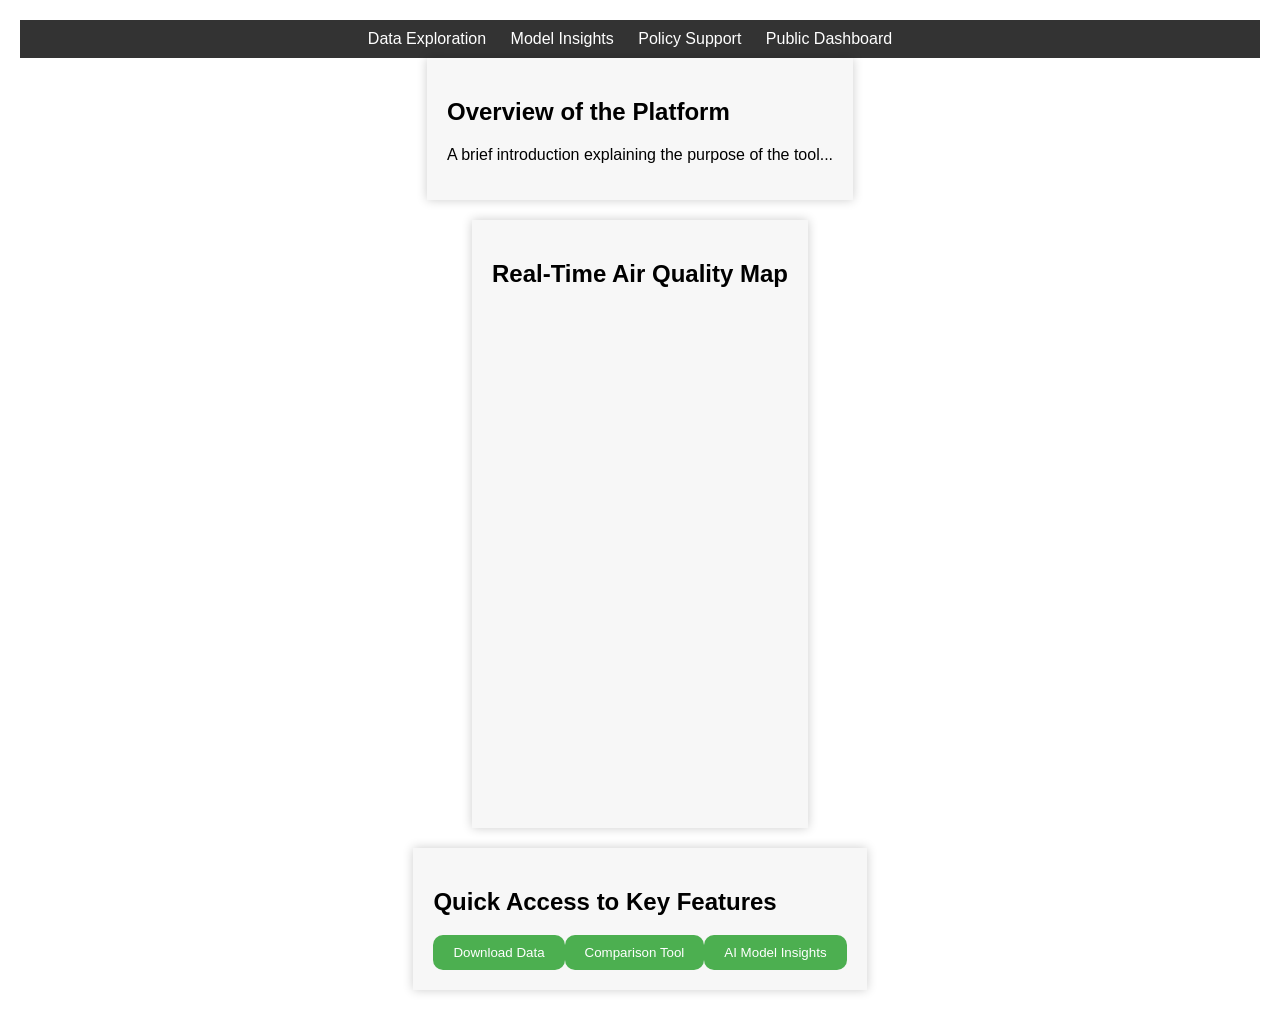
==== index.html @ c9fba131 "Add files via upload" ====
<!-- index.html -->
<!DOCTYPE html>
<html>
<head>
	<title>Air Quality Platform</title>
	<link rel="stylesheet" href="styles.css">
</head>
<body>
	<header>
		<nav>
			<ul>
				<li><a href="#data-exploration">Data Exploration</a></li>
				<li><a href="#model-insights">Model Insights</a></li>
				<li><a href="#policy-support">Policy Support</a></li>
				<li><a href="#public-dashboard">Public Dashboard</a></li>
			</ul>
		</nav>
	</header>
	<main>
		<section id="overview">
			<h1>Overview of the Platform</h1>
			<p>A brief introduction explaining the purpose of the tool...</p>
		</section>
		<section id="real-time-air-quality-map">
			<h1>Real-Time Air Quality Map</h1>
			<div id="map"></div>
		</section>
		<section id="quick-access">
			<h1>Quick Access to Key Features</h1>
			<div id="buttons">
				<button id="data-download-btn">Download Data</button>
				<button id="comparison-tool-btn">Comparison Tool</button>
				<button id="ai-model-insights-btn">AI Model Insights</button>
			</div>
		</section>
	</main>
	<script src="script.js"></script>
</body>
</html>
---- styles.css ----
body {
	font-family: Arial, sans-serif;
	margin: 20px;
}

header {
	background-color: #333;
	color: #fff;
	padding: 10px;
	text-align: center;
}

nav ul {
	list-style: none;
	margin: 0;
	padding: 0;
}

nav li {
	display: inline-block;
	margin-right: 20px;
}

nav a {
	color: #fff;
	text-decoration: none;
}

main {
	display: flex;
	flex-direction: column;
	align-items: center;
}

section {
	background-color: #f7f7f7;
	padding: 20px;
	margin-bottom: 20px;
	box-shadow: 0 0 10px rgba(0, 0, 0, 0.2);
}

#map {
	width: 100%;
	height: 500px;
	border: none;
}

#buttons {
	display: flex;
	justify-content: space-between;
}

button {
	background-color: #4CAF50;
	color: #fff;
	padding: 10px 20px;
	border: none;
	border-radius: 10px;
	cursor: pointer;
}

#interactive-map {
	background-color: #f7f7f7;
	padding: 20px;
	margin-bottom: 20px;
	box-shadow: 0 0 10px rgba(0, 0, 0, 0.2);
}

#map {
	width: 100%;
	height: 500px;
	border: none;
}

#filter-form {
	display: flex;
	flex-direction: column;
	align-items: center;
}

#filter-form label {
	margin-bottom: 10px;
}

#filter-form select {
	width: 100%;
	padding: 10px;
	margin-bottom: 20px;
}

#charts {
	display: flex;
	flex-direction: column;
	align-items: center;
}

#charts chart {
	width: 100%;
	height: 300px;
	margin-bottom: 20px;
}
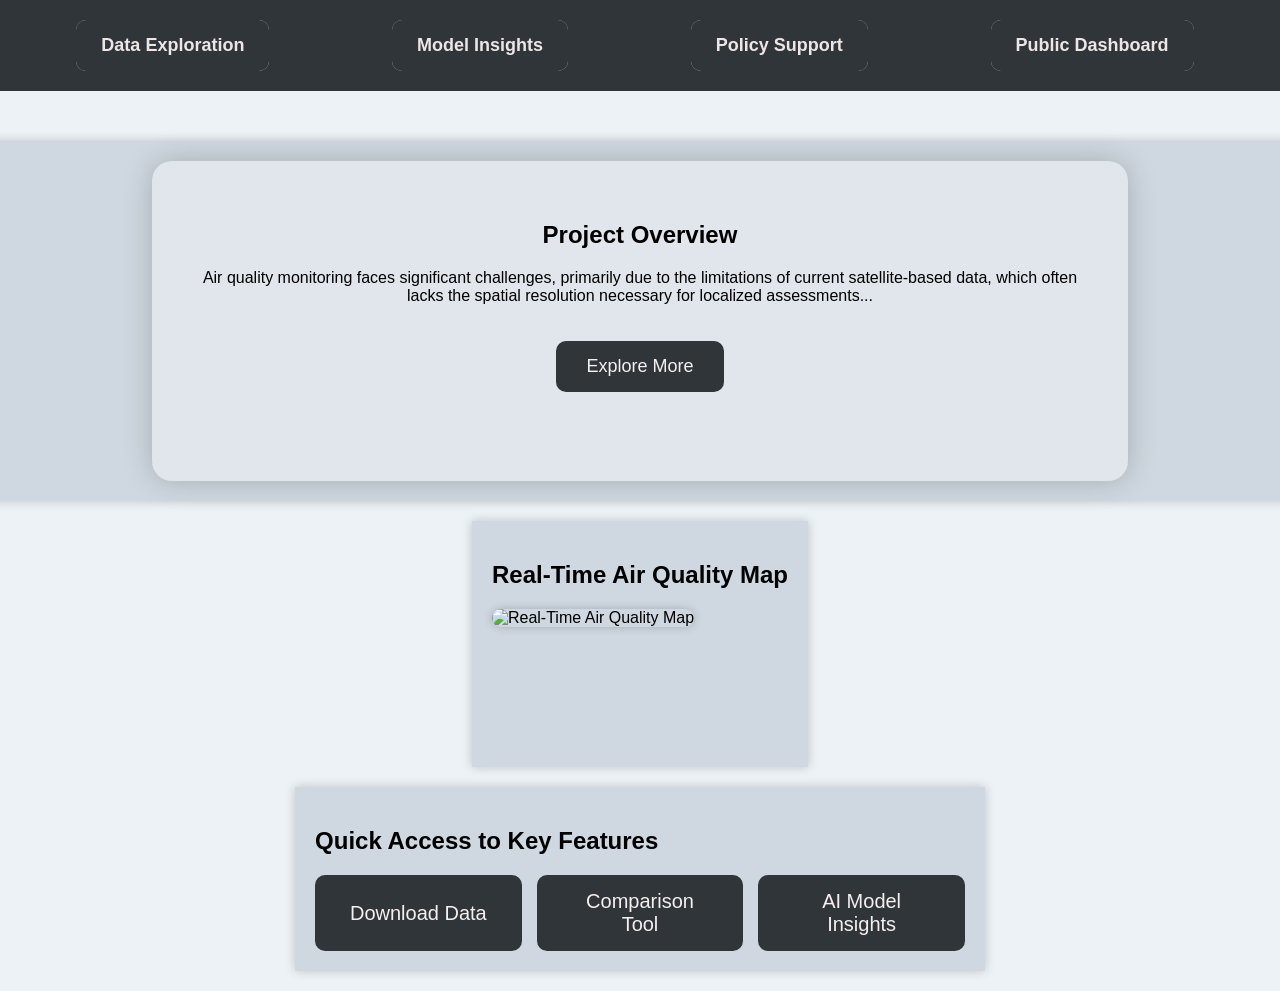
==== commit fbe2c438: "index.html" ====
--- a/index.html
+++ b/index.html
@@ -1,39 +1,44 @@
-<!-- index.html -->
 <!DOCTYPE html>
 <html>
 <head>
-	<title>Air Quality Platform</title>
-	<link rel="stylesheet" href="styles.css">
+    <title>Air Quality Platform</title>
+    <link rel="stylesheet" href="styles.css">
 </head>
 <body>
-	<header>
-		<nav>
-			<ul>
-				<li><a href="#data-exploration">Data Exploration</a></li>
-				<li><a href="#model-insights">Model Insights</a></li>
-				<li><a href="#policy-support">Policy Support</a></li>
-				<li><a href="#public-dashboard">Public Dashboard</a></li>
-			</ul>
-		</nav>
-	</header>
-	<main>
-		<section id="overview">
-			<h1>Overview of the Platform</h1>
-			<p>A brief introduction explaining the purpose of the tool...</p>
-		</section>
-		<section id="real-time-air-quality-map">
-			<h1>Real-Time Air Quality Map</h1>
-			<div id="map"></div>
-		</section>
-		<section id="quick-access">
-			<h1>Quick Access to Key Features</h1>
-			<div id="buttons">
-				<button id="data-download-btn">Download Data</button>
-				<button id="comparison-tool-btn">Comparison Tool</button>
-				<button id="ai-model-insights-btn">AI Model Insights</button>
-			</div>
-		</section>
-	</main>
-	<script src="script.js"></script>
+    <header class="header">
+        <div class="buttons">
+            <nav class="navbar">
+                <ul>
+                    <li><a href="#data-exploration"><button class="btn">Data Exploration</button></a></li>
+                    <li><a href="#model-insights"><button class="btn">Model Insights</button></a></li>
+                    <li><a href="#policy-support"><button class="btn">Policy Support</button></a></li>
+                    <li><a href="#public-dashboard"><button class="btn">Public Dashboard</button></a></li>
+                </ul>
+            </nav>
+        </div>
+    </header>
+    <main>
+        <section id="interactive-overview-container">
+            <div id="interactive-overview" class="futuristic-box">
+                <h1>Project Overview</h1>
+                <p>Air quality monitoring faces significant challenges, primarily due to the limitations of current satellite-based data, which often lacks the spatial resolution necessary for localized assessments...</p>
+                <button class="cta-button" onclick="showMore()">Explore More</button>
+            </div>
+        </section>        
+        <section id="real-time-air-quality-map">
+                <h1>Real-Time Air Quality Map</h1>
+                <img src="C:\Users\keshv\OneDrive\Desktop\35871-POISON_IVY\SIH2024\Downscalling img.jpg" alt="Real-Time Air Quality Map" id="air-quality-map" />
+                <div id="map"></div>
+        </section>
+        <section id="quick-access">
+            <h1>Quick Access to Key Features</h1>
+            	<div id="buttons">
+                	<button id="data-download-btn">Download Data</button>
+                	<button id="comparison-tool-btn">Comparison Tool</button>
+                	<button id="ai-model-insights-btn">AI Model Insights</button>
+            	</div>
+        </section>
+    </main>
+    <script src="script.js"></script>
 </body>
-</html>+</html>
--- a/styles.css
+++ b/styles.css
@@ -1,101 +1,188 @@
 body {
-	font-family: Arial, sans-serif;
-	margin: 20px;
+    font-family: Arial, sans-serif;
+    margin: 0;
+    height: 100vh;
+    width: 100vw;
+    background-color: #edf2f6; 
+    color: #000; 
 }
-
-header {
-	background-color: #333;
-	color: #fff;
-	padding: 10px;
-	text-align: center;
+.navbar ul {
+    list-style: none;
+    display: flex;
+    justify-content: space-around;
+    padding: 20px; 
+    margin: 0;
+    background-color: #30353a;
 }
-
-nav ul {
-	list-style: none;
-	margin: 0;
-	padding: 0;
+.navbar li {
+    margin: 0;
 }
-
-nav li {
-	display: inline-block;
-	margin-right: 20px;
+.btn {
+    padding: 15px 25px; 
+    font-size: 18px; 
+    font-weight: bold; 
+    border: none;
+    outline: none;
+    color: rgb(238, 230, 230); 
+    cursor: pointer;
+    position: relative;
+    z-index: 0;
+    border-radius: 10px;
+    margin-right: 10px;
+    background-color: #c3d3e2; 
+    transition: background-color 0.3s ease;
 }
-
-nav a {
-	color: #fff;
-	text-decoration: none;
+.btn:hover {
+    background-color: rgb(0, 0, 255); 
 }
-
+.btn::after {
+    content: " ";
+    z-index: -1;
+    position: absolute;
+    width: 100%;
+    height: 100%;
+    background-color: #30353a;
+    left: 0;
+    top: 0;
+    border-radius: 10px;
+}
+.btn::before {
+    content: "";
+    background: rgba(0, 0, 255); 
+    position: absolute;
+    top: -2px;
+    left: -2px;
+    background-size: 600%;
+    z-index: -1;
+    width: calc(100% + 4px);
+    height: calc(100% + 4px);
+    filter: blur(8px);
+    animation: glowing 20s linear infinite;
+    transition: opacity 0.3s ease-in-out;
+    border-radius: 10px;
+    opacity: 0;
+}
+@keyframes glowing {
+    0% { background-position: 0 0; }
+    50% { background-position: 400% 0; }
+    100% { background-position: 0 0; }
+}
+.btn:hover::before {
+    opacity: 1;
+}
+.btn:active:after {
+    background: transparent;
+}
+.btn:active {
+    color: #000; 
+    font-weight: bold;
+}
+#interactive-overview-container {
+    display: flex;
+    justify-content: center;
+    margin-top: 50px;
+    perspective: 1000px; 
+    height: 100vh;
+    width: 100vw;
+}
+.futuristic-box {
+    background:  #e0e6eb;
+    color: #000;
+    padding: 40px;
+    border-radius: 20px;
+    transition: all 0.5s ease;
+    width: 70%;
+    text-align: center;
+    box-shadow: 0 0 30px rgba(0, 0, 0, 0.2); 
+    animation: float 5s infinite ease-in-out; 
+}
+.futuristic-box:hover {
+    box-shadow: 0 0 50px rgb(0, 0, 255); 
+    transform: scale(1.05);
+}
+#real-time-air-quality-map {
+    position: relative; 
+    transition: box-shadow 0.3s ease; 
+}
+#real-time-air-quality-map:hover {
+    box-shadow: 0 0 50px rgb(0, 0, 255); 
+}
+@keyframes float {
+    0% { transform: translateY(0); }
+    50% { transform: translateY(-10px); }
+    100% { transform: translateY(0); }
+}
+.cta-button {
+    background-color: #30353a; 
+    color: rgb(242, 242, 242); 
+    border: none;
+    border-radius: 10px;
+    padding: 15px 30px;
+    font-size: 18px;
+    cursor: pointer;
+    transition: background-color 0.3s ease;
+    margin-top: 20px;
+}
+.cta-button:hover {
+    background-color: rgb(0, 0, 255); 
+    transform: scale(1.1);
+}
 main {
-	display: flex;
-	flex-direction: column;
-	align-items: center;
+    display: flex;
+    flex-direction: column;
+    align-items: center;
+    height: 100vh;
+    width: 100vw;
 }
-
 section {
-	background-color: #f7f7f7;
-	padding: 20px;
-	margin-bottom: 20px;
-	box-shadow: 0 0 10px rgba(0, 0, 0, 0.2);
+    background-color: #cfd8e0; 
+    padding: 20px;
+    margin-bottom: 20px;
+    box-shadow: 0 0 10px rgba(0, 0, 0, 0.2);
 }
-
+#real-time-air-quality-map h1 {
+    color: #000;
+}
 #map {
-	width: 100%;
-	height: 500px;
-	border: none;
+    width: 100%;
+    height: 100px;
+    border: none;
 }
-
 #buttons {
-	display: flex;
-	justify-content: space-between;
+    display: flex;
+    flex-wrap: nowrap;
+    justify-content: space-between;
+    gap: 15px; 
 }
-
 button {
-	background-color: #4CAF50;
-	color: #fff;
-	padding: 10px 20px;
-	border: none;
-	border-radius: 10px;
-	cursor: pointer;
+    background-color:  #30353a; 
+    color: rgb(245, 239, 239); 
+    padding: 15px 30px; 
+    font-size: 20px; 
+    border: none;
+    border-radius: 10px;
+    cursor: pointer;
+    flex: 1;
+    transition: background-color 0.3s ease;
 }
-
-#interactive-map {
-	background-color: #f7f7f7;
-	padding: 20px;
-	margin-bottom: 20px;
-	box-shadow: 0 0 10px rgba(0, 0, 0, 0.2);
+button:hover {
+    background-color: rgba(0, 0, 255); 
 }
-
-#map {
-	width: 100%;
-	height: 500px;
-	border: none;
+::-webkit-scrollbar {
+    width: 10px;
+    height: 10px;
 }
-
-#filter-form {
-	display: flex;
-	flex-direction: column;
-	align-items: center;
+::-webkit-scrollbar-track {
+    background-color:  #c9d1d8; 
 }
-
-#filter-form label {
-	margin-bottom: 10px;
+::-webkit-scrollbar-thumb {
+    background: linear-gradient(rgba(0, 0, 0, 0.045), rgb(35, 35, 255));
+    border-radius: 10px;
 }
-
-#filter-form select {
-	width: 100%;
-	padding: 10px;
-	margin-bottom: 20px;
+#real-time-air-quality-map img {
+    width: 100%; 
+    height: auto; 
+    margin-bottom: 20px; 
+    border-radius: 10px; 
+    box-shadow: 0 0 10px rgba(0, 0, 0, 0.2); 
 }
-
-#charts {
-	display: flex;
-	flex-direction: column;
-	align-items: center;
-}
-
-#charts chart {
-	width: 100%;
-	height: 300px;
-	margin-bottom: 20px;
-}
